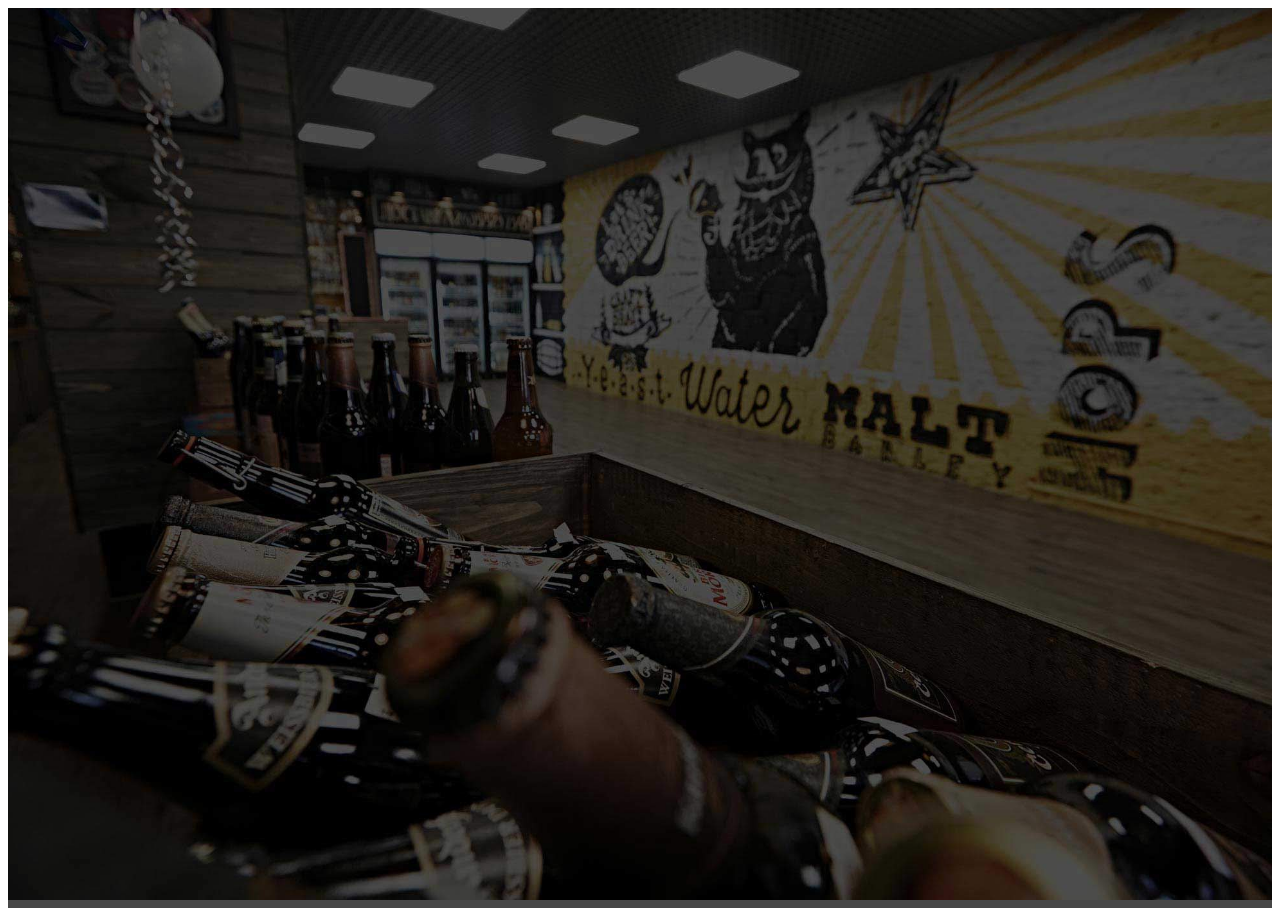
==== index.html @ 9a3210e7 "index.html" ====
<!-- Tutorial URL: http://sixrevisions.com/css/responsive-background-image/ -->

<!doctype html>
<html lang="en">
<head>
<meta charset="utf-8">
<title>Responsive Full Background Image</title>
  <meta name="viewport" content="width=device-width, initial-scale=1" />
  <meta name="author" content="Six Revisions">
  <meta name="description" content="How to use the CSS background-size property to make an image fully span the entire viewport.">
  <link rel="icon" href="http://sixrevisions.com/favicon.ico" type="image/x-icon" />
  <link href="http://fonts.googleapis.com/css?family=Kotta+One|Cantarell:400,700" rel="stylesheet" type="text/css">
  <!--[if lt IE 9]>
  <script src="http://html5shiv.googlecode.com/svn/trunk/html5.js"></script>
  <![endif]-->

  <!-- Not required: presentational-only.css only contains CSS for prettifying the demo -->
  <link rel="stylesheet" href="presentational-only/presentational-only.css">

  <!-- responsive-full-background-image.css stylesheet contains the code you want -->
  <link rel="stylesheet" href="responsive-full-background-image.css">
  
  <!-- Not required: jquery.min.js and presentational-only.js is only used to demonstrate scrolling behavior of the viewport  -->
  <script src="//ajax.googleapis.com/ajax/libs/jquery/1.11.1/jquery.min.js"></script>
  <script src="presentational-only/presentational-only.js"></script>
</head>
<body>
  <div class="bg">

  </div>
</body>
</html>
---- responsive-full-background-image.css ----
/* Responsive Full Background Image Using CSS
 * Tutorial URL: http://sixrevisions.com/css/responsive-background-image/
*/
.bg {
  /* Location of the image */
  height: 100vh;
  background-image: url(images/bg1.jpg);
  
  /* Image is centered vertically and horizontally at all times */
  background-position: center center;
  
  /* Image doesn't repeat */
  background-repeat: no-repeat;
  
  /* Makes the image fixed in the viewport so that it doesn't move when 
     the content height is greater than the image height */
  background-attachment: fixed;
  
  /* This is what makes the background image rescale based on its container's size */
  background-size: cover;
  
  /* Pick a solid background color that will be displayed while the background image is loading */
  background-color:#464646;
  
  /* SHORTHAND CSS NOTATION
   * background: url(background-photo.jpg) center center cover no-repeat fixed;
   */
}

/* For mobile devices */
@media only screen and (max-width: 767px) {
  .bg {
    /* The file size of this background image is 93% smaller
     * to improve page load speed on mobile internet connections */
    background-image: url(images/bg1.jpg);
  }
	}
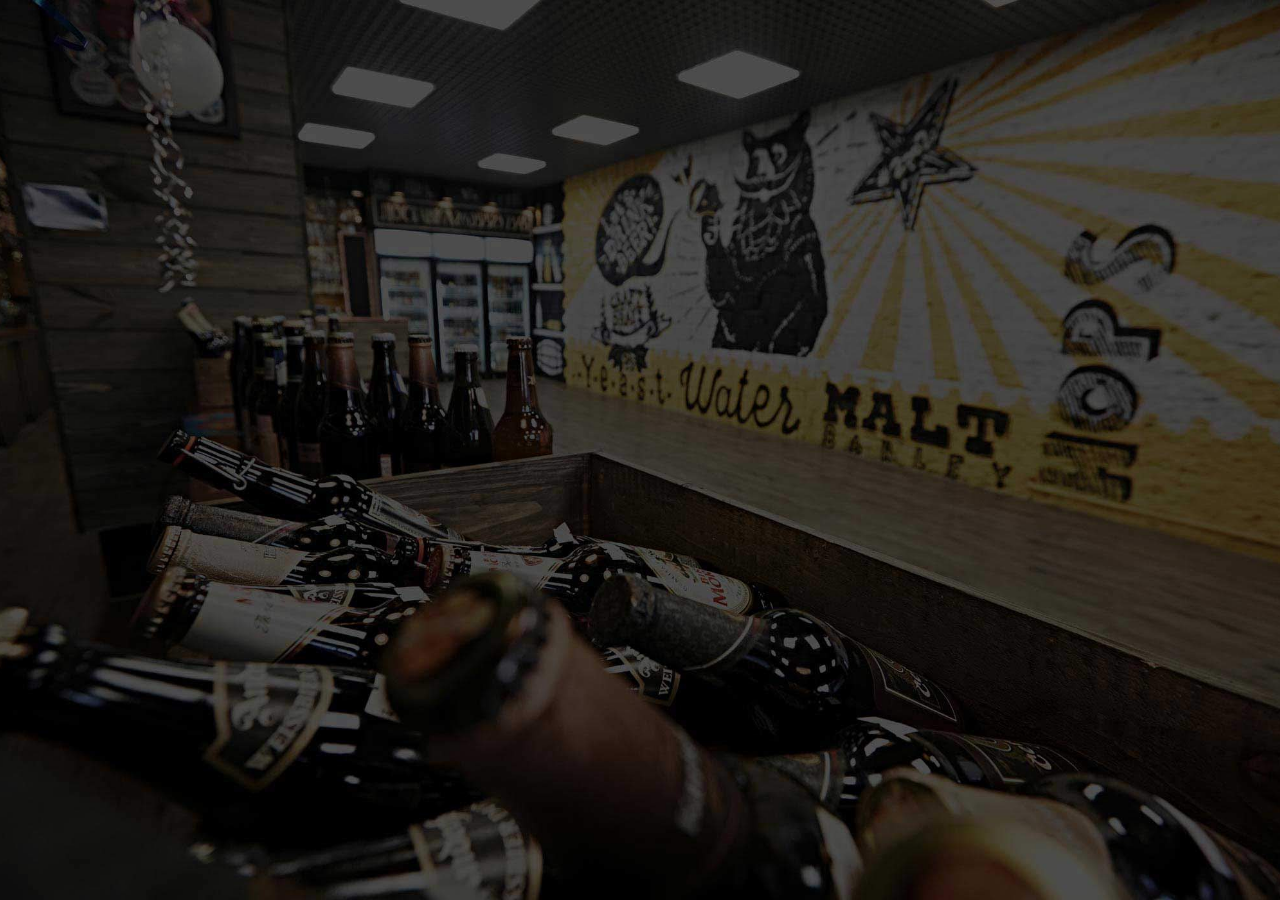
==== commit 6a334059: "Update index.html" ====
--- a/index.html
+++ b/index.html
@@ -19,7 +19,7 @@
   <link rel="stylesheet" href="presentational-only/presentational-only.css">
 
   <!-- responsive-full-background-image.css stylesheet contains the code you want -->
-  <link rel="stylesheet" href="responsive-full-background-image.css">
+  <link rel="stylesheet" href="style.css">
   
   <!-- Not required: jquery.min.js and presentational-only.js is only used to demonstrate scrolling behavior of the viewport  -->
   <script src="//ajax.googleapis.com/ajax/libs/jquery/1.11.1/jquery.min.js"></script>
--- a/style.css
+++ b/style.css
@@ -0,0 +1,40 @@
+/* Responsive Full Background Image Using CSS
+ * Tutorial URL: http://sixrevisions.com/css/responsive-background-image/
+*/
+body {
+	margin:0;
+}
+.bg {
+  /* Location of the image */
+  height: 100vh;
+  background-image: url(images/bg1.jpg);
+  
+  /* Image is centered vertically and horizontally at all times */
+  background-position: center center;
+  
+  /* Image doesn't repeat */
+  background-repeat: no-repeat;
+  
+  /* Makes the image fixed in the viewport so that it doesn't move when 
+     the content height is greater than the image height */
+  background-attachment: fixed;
+  
+  /* This is what makes the background image rescale based on its container's size */
+  background-size: cover;
+  
+  /* Pick a solid background color that will be displayed while the background image is loading */
+  background-color:#464646;
+  
+  /* SHORTHAND CSS NOTATION
+   * background: url(background-photo.jpg) center center cover no-repeat fixed;
+   */
+}
+
+/* For mobile devices */
+@media only screen and (max-width: 767px) {
+  .bg {
+    /* The file size of this background image is 93% smaller
+     * to improve page load speed on mobile internet connections */
+    background-image: url(images/bg1.jpg);
+  }
+	}
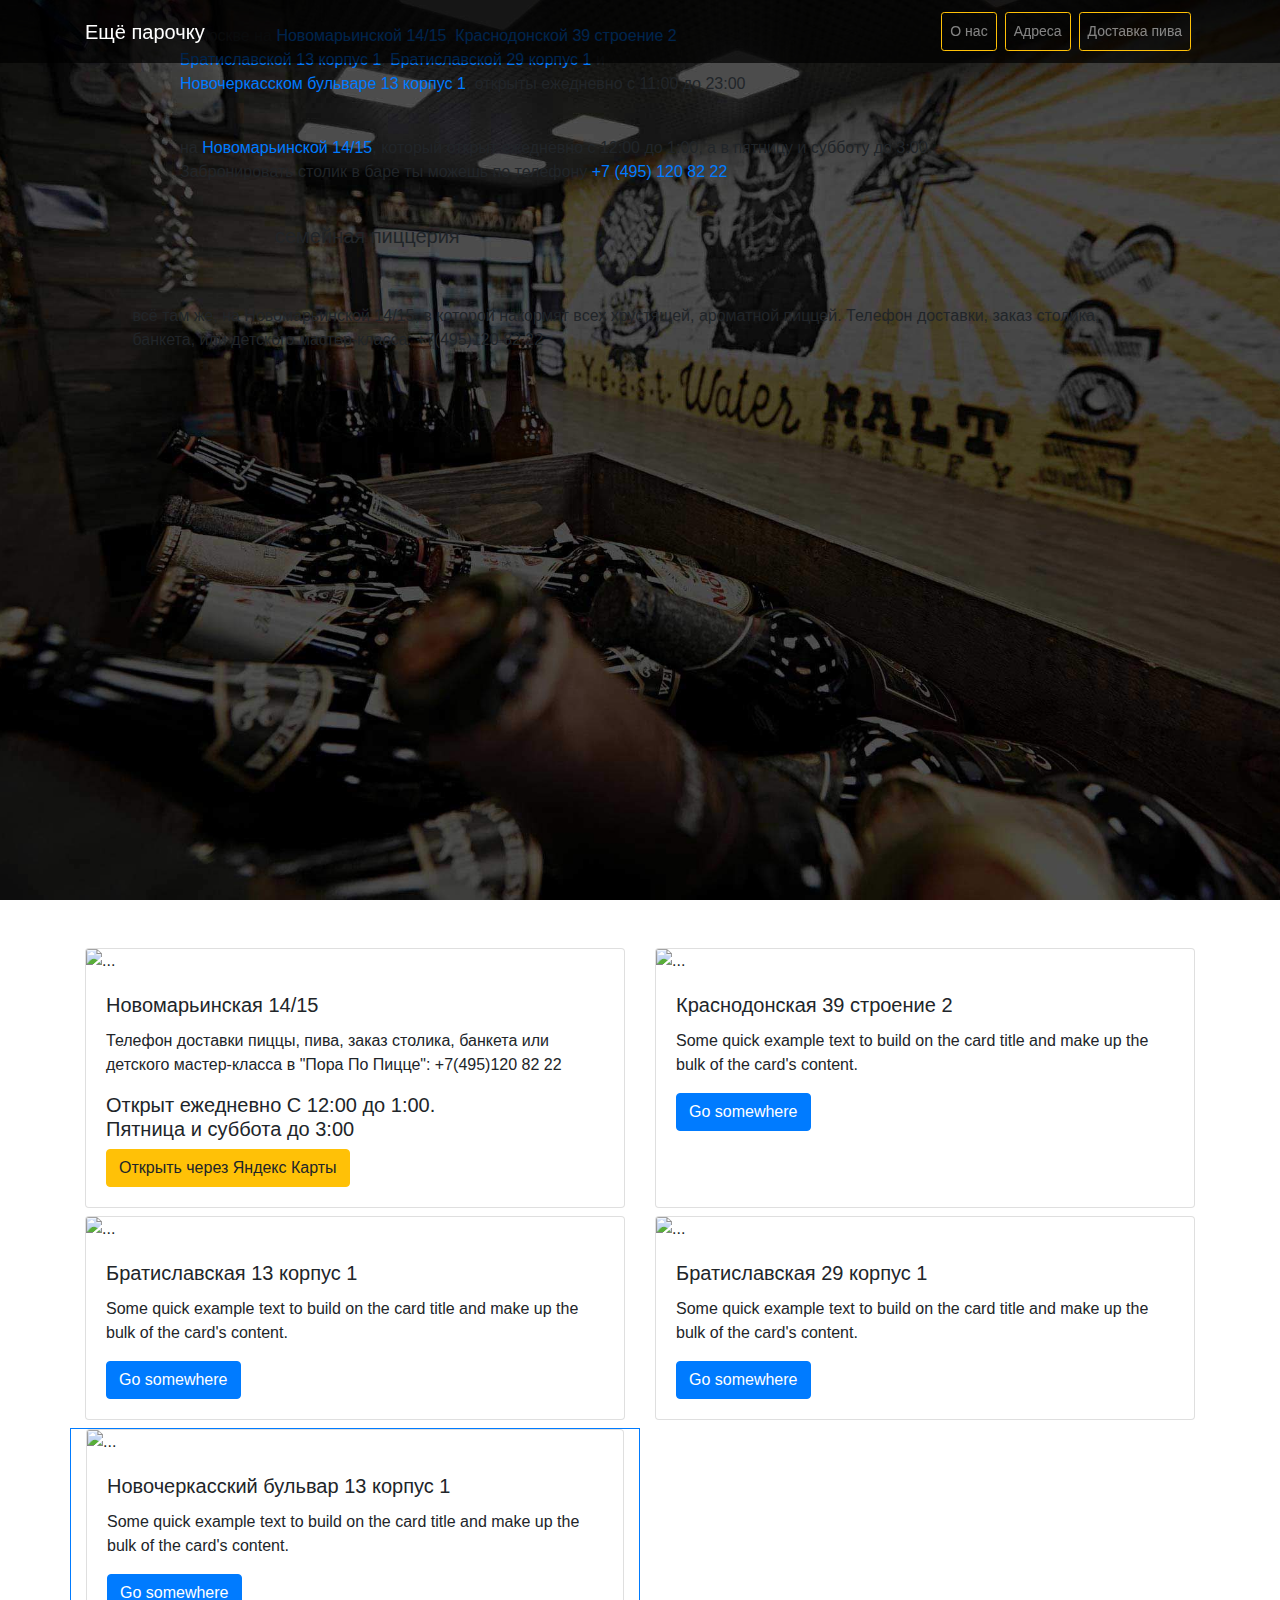
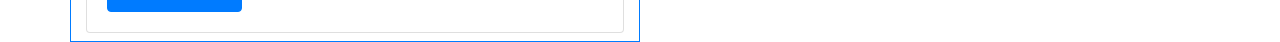
==== commit 3553d466: "Update index.html" ====
--- a/index.html
+++ b/index.html
@@ -19,6 +19,7 @@
   <link rel="stylesheet" href="presentational-only/presentational-only.css">
 
   <!-- responsive-full-background-image.css stylesheet contains the code you want -->
+  <link rel="stylesheet" href="https://stackpath.bootstrapcdn.com/bootstrap/4.3.1/css/bootstrap.min.css" integrity="sha384-ggOyR0iXCbMQv3Xipma34MD+dH/1fQ784/j6cY/iJTQUOhcWr7x9JvoRxT2MZw1T" crossorigin="anonymous">
   <link rel="stylesheet" href="style.css">
   
   <!-- Not required: jquery.min.js and presentational-only.js is only used to demonstrate scrolling behavior of the viewport  -->
@@ -27,7 +28,250 @@
 </head>
 <body>
   <div class="bg">
-
+ <nav id="navbar" class="navbar navbar-expand-lg navbar-dark fixed-top" style="background-color: rgba(0,0,0,0.7)">
+      <div class="container">
+         <a class="navbar-brand" href="#">Ещё парочку</a>
+         <button class="navbar-toggler" type="button" data-toggle="collapse" data-target="#navbarNav"
+            aria-controls="navbarNav" aria-expanded="false" aria-label="Toggle navigation">
+            <span class="navbar-toggler-icon"></span>
+         </button>
+         <div class="collapse navbar-collapse" id="navbarNav">
+
+            <ul class="navbar-nav ml-auto">
+
+               <li class="nav-item">
+                  <a class="nav-link btn btn-outline-warning m-1 btn-sm" id="navbar" href="#">О нас</a>
+               </li>
+               <li class="nav-item">
+                  <a class="nav-link btn btn-outline-warning m-1 btn-sm" id="navbar" href="#cards">Адреса</a>
+               </li>
+               <li class="nav-item">
+                  <a class="nav-link btn btn-outline-warning m-1 btn-sm" id="navbar" href="#">Доставка пива</a>
+               </li>
+               <li class="nav-item">
+                  <!-- <a class="nav-link btn btn-outline-warning m-1 btn-sm" href="tel:+74951208222">БАР: +7 (495) 120 82 22</a> -->
+               </li>
+            </ul>
+         </div>
+      </div>
+   </nav>
+
+
+   <!-- <div class="maininfo">
+            <img class="image" src="img/zzz.png" alt="">
+          </div> -->
+   <div class="container">
+      <div class="row justify-content-center align-items-center">
+         <div class="col-10 col-md-8">
+            <img class="imgHead image" src="img/special beer shops.png" alt="">
+         </div>
+      </div>
+      <div class="row justify-content-center align-items-center d-md-none mt-3">
+         <a href="#cards" class="btnAdr btn btn-lg btn-outline-warning">Смотреть все адреса</a>
+      </div>
+      <div class="row justify-content-center align-items-center">
+         <div class="col-lg-10">
+            <!-- Адреса с яндекс метакми -->
+            <p class="shopInfo d-none d-md-block">В Москве на <i class="fas fa-map-marker-alt"></i><a
+                  href="https://yandex.ru/maps/?ll=37.757751,55.654158&z=17&text=Ещё%20парочку" target="_blank"
+                  class="adrLink">Новомарьинской 14/15</a>, <i class="fas fa-map-marker-alt"></i><a
+                  href="https://yandex.ru/maps/?ll=37.750105,55.675086&z=17&text=Ещё%20парочку" target="_blank"
+                  class="adrLink">Краснодонской 39 строение 2</a><br><i class="fas fa-map-marker-alt"></i><a
+                  href="https://yandex.ru/maps/?ll=37.760529,55.661942&z=17&text=Ещё%20парочку" target="_blank"
+                  class="adrLink">Братиславской 13 корпус 1</a>, <i class="fas fa-map-marker-alt"></i><a
+                  href="https://yandex.ru/maps/?ll=37.766537,55.653411&z=17&text=Ещё%20парочку" target="_blank"
+                  class="adrLink">Братиславской 29 корпус 1</a> и<br> <i class="fas fa-map-marker-alt"></i><a
+                  href="https://yandex.ru/maps/?ll=37.722865,55.647421&z=17&text=Ещё%20парочку" target="_blank"
+                  class="adrLink">Новочеркасском бульваре 13 корпус 1</a>,
+               открыты ежедневно с 11:00 до 23:00
+            </p>
+         </div>
+      </div>
+   </div>
+   <!-- <div class="container-fluid">
+         <div class="row">
+            <div class="col-lg-3 border border-primary">
+                  <img class="beerCup" src="img/beer cup.png" alt="">
+            </div>
+            <div class="col-lg-9 border border-primary">
+                  <img class=" " src="img/special beer shops.png" alt="">
+            </div>
+         </div>
+      </div> -->
+   <img class="beerCup" src="img/beer cup.png" alt="">
+
+   <div class="container">
+      <div class="row justify-content-center align-items-center">
+         <div class="col-10 col-md-8">
+            <img class="imgBar image d-none d-md-block " src="img/eshe i bar.png" alt="">
+         </div>
+      </div>
+      <div class="row justify-content-center align-items-center">
+         <div class="col-lg-10">
+            <p class="shopInfo barAdr d-none d-md-block">на <i class="fas fa-map-marker-alt"></i><a
+                  href="https://yandex.ru/maps/?ll=37.757751,55.654158&z=17&text=Ещё%20парочку" target="_blank"
+                  class="adrLink">Новомарьинской 14/15</a>, который открыт ежедневно с 12:00 до 1:00, а в пятницу и
+               субботу до 3:00.<br>
+               Забронировать столик в баре ты можешь по телефону <a class="adrLink" href="tel:+74951208222">+7 (495)
+                  120 82 22</a></p>
+         </div>
+      </div>
+      <div class="row justify-content-center align-items-center ">
+         <div class="col-10 col-md-8">
+            <img class="image imgDop" src="img/dop zavedenie.png" alt="">
+            <h5 class="shopInfo">cемейная пиццерия</h5>
+         </div>
+      </div>
+   </div>
+
+   <div class="container-fluid  p-0">
+      <div class="row d-flex align-items-center m-0 p-0 ">
+         <div class="col-12 col-lg-8 d-flex justify-content-center justify-content-lg-end">
+            <img class="mt-lg-5 pora" src="img/pora po pizze.png" alt="">
+         </div>
+         <div class="col-lg-4 d-flex justify-content-end p-0">
+            <img src="img/halfPizza1.png" class=" imgPizza " alt="">
+         </div>
+      </div>
+   </div>
+
+
+   <div class="container">
+      <div class="row justify-content-center">
+         <div class="col-11">
+            <p class="shopInfo mb-5">всё там же, на <i class="fas fa-map-marker-alt"></i>Новомарьинской 14/15, в которой
+               накормят всех хрустящей, ароматной пиццей.
+               Телефон доставки, заказ столика, банкета, или детского мастер-класса: +7(495)120 82 22
+            </p>
+         </div>
+      </div>
+   </div>
+
+
+
+   </div>
+   </div>
+
+   <!-- <div class="container-fluid  d-flex justify-content-end p-0">
+         <img src="img/halfPizza.png" class=" imgPizza" alt="">
+   </div> -->
+
+
+   <div class="container mt-5" id="cards">
+      <div class="row">
+         <div class="col-lg-6">
+            <div class="card mb-2" style="width: 100%;">
+               <!-- <div class="card-header">
+                        Featured
+                      </div> -->
+               <img src="img/original_535ff2ce40c08843498b45e5_5be9b1b3bff26.jpg" class="card-img-top" alt="...">
+               <div class="card-body">
+                  <h5 class="card-title">Новомарьинская 14/15</h5>
+                  <p class="card-text">Телефон доставки пиццы, пива, заказ столика, банкета или детского мастер-класса в
+                     "Пора По Пицце":
+                     +7(495)120 82 22
+                  </p>
+                  <h5 class="">Открыт ежедневно С 12:00 до 1:00. <br> Пятница и суббота до 3:00 </h5>
+
+                  <a href="https://yandex.ru/maps/?ll=37.757751,55.654158&z=17&text=Ещё%20парочку" target="_blank"
+                     class="btn btn-warning">Открыть через Яндекс Карты</a>
+               </div>
+            </div>
+         </div>
+         <div class="col-lg-6 d-flex">
+            <div class="card mb-2" style="width: 100%">
+               <!-- <div class="card-header">
+                           Featured
+                         </div> -->
+               <img src="img/original_535ff2ce40c08843498b45e5_5be9b1b3bff26.jpg" class="card-img-top" alt="...">
+               <div class="card-body">
+                  <h5 class="card-title">Краснодонская 39 строение 2</h5>
+                  <p class="card-text">Some quick example text to build on the card title and make up the bulk of the
+                     card's content.</p>
+                  <a href="#" class="btn btn-primary">Go somewhere</a>
+               </div>
+            </div>
+         </div>
+         <div class="col-lg-6 d-flex">
+            <div class="card mb-2" style="width: 100%">
+               <!-- <div class="card-header">
+                              Featured
+                            </div> -->
+               <img src="img/original_535ff2ce40c08843498b45e5_5be9b1b3bff26.jpg" class="card-img-top" alt="...">
+               <div class="card-body">
+                  <h5 class="card-title">Братиславская 13 корпус 1</h5>
+                  <p class="card-text">Some quick example text to build on the card title and make up the bulk of the
+                     card's content.</p>
+                  <a href="#" class="btn btn-primary">Go somewhere</a>
+               </div>
+            </div>
+         </div>
+         <div class="col-lg-6 d-flex">
+            <div class="card mb-2" style="width: 100%">
+               <!-- <div class="card-header">
+                                 Featured
+                               </div> -->
+               <img src="img/original_535ff2ce40c08843498b45e5_5be9b1b3bff26.jpg" class="card-img-top" alt="...">
+               <div class="card-body">
+                  <h5 class="card-title">Братиславская 29 корпус 1</h5>
+                  <p class="card-text">Some quick example text to build on the card title and make up the bulk of the
+                     card's content.</p>
+                  <a href="#" class="btn btn-primary">Go somewhere</a>
+               </div>
+            </div>
+         </div>
+         <div class="col-lg-6 d-flex border border-primary">
+            <div class="card mb-2" style="width: 100%" >
+               <!-- <div class="card-header">
+                                    Featured
+                                  </div> -->
+               <img src="img/original_535ff2ce40c08843498b45e5_5be9b1b3bff26.jpg" class="card-img-top" alt="...">
+               <div class="card-body">
+                  <h5 class="card-title">Новочеркасский бульвар 13 корпус 1</h5>
+                  <p class="card-text">Some quick example text to build on the card title and make up the bulk of the
+                     card's content.</p>
+                  <a href="#" class="btn btn-primary">Go somewhere</a>
+               </div>
+            </div>
+         </div>
+      </div>
+   </div>
+
+
+
+
+
+  
   </div>
+ <script src="https://code.jquery.com/jquery-3.3.1.slim.min.js"
+      integrity="sha384-q8i/X+965DzO0rT7abK41JStQIAqVgRVzpbzo5smXKp4YfRvH+8abtTE1Pi6jizo"
+      crossorigin="anonymous"></script>
+   <script src="https://cdnjs.cloudflare.com/ajax/libs/popper.js/1.14.7/umd/popper.min.js"
+      integrity="sha384-UO2eT0CpHqdSJQ6hJty5KVphtPhzWj9WO1clHTMGa3JDZwrnQq4sF86dIHNDz0W1"
+      crossorigin="anonymous"></script>
+   <script src="https://stackpath.bootstrapcdn.com/bootstrap/4.3.1/js/bootstrap.min.js"
+      integrity="sha384-JjSmVgyd0p3pXB1rRibZUAYoIIy6OrQ6VrjIEaFf/nJGzIxFDsf4x0xIM+B07jRM"
+      crossorigin="anonymous"></script>
+
+   <script src="https://kit.fontawesome.com/c29c85fe30.js"></script>
+
+   <script>
+         var prevScrollpos = window.pageYOffset;
+         window.onscroll = function() {
+         var currentScrollPos = window.pageYOffset;
+           if (prevScrollpos > currentScrollPos) {
+             document.getElementById("navbar").style.top = "0";
+           } else {
+             document.getElementById("navbar").style.top = "-65px";
+           }
+           prevScrollpos = currentScrollPos;
+         }
+         </script>
+         
+         <script>
+         $('.navbar-nav>li>a').on('click', function(){
+    $('.navbar-collapse').collapse('hide');
+});
+</script>
 </body>
 </html>
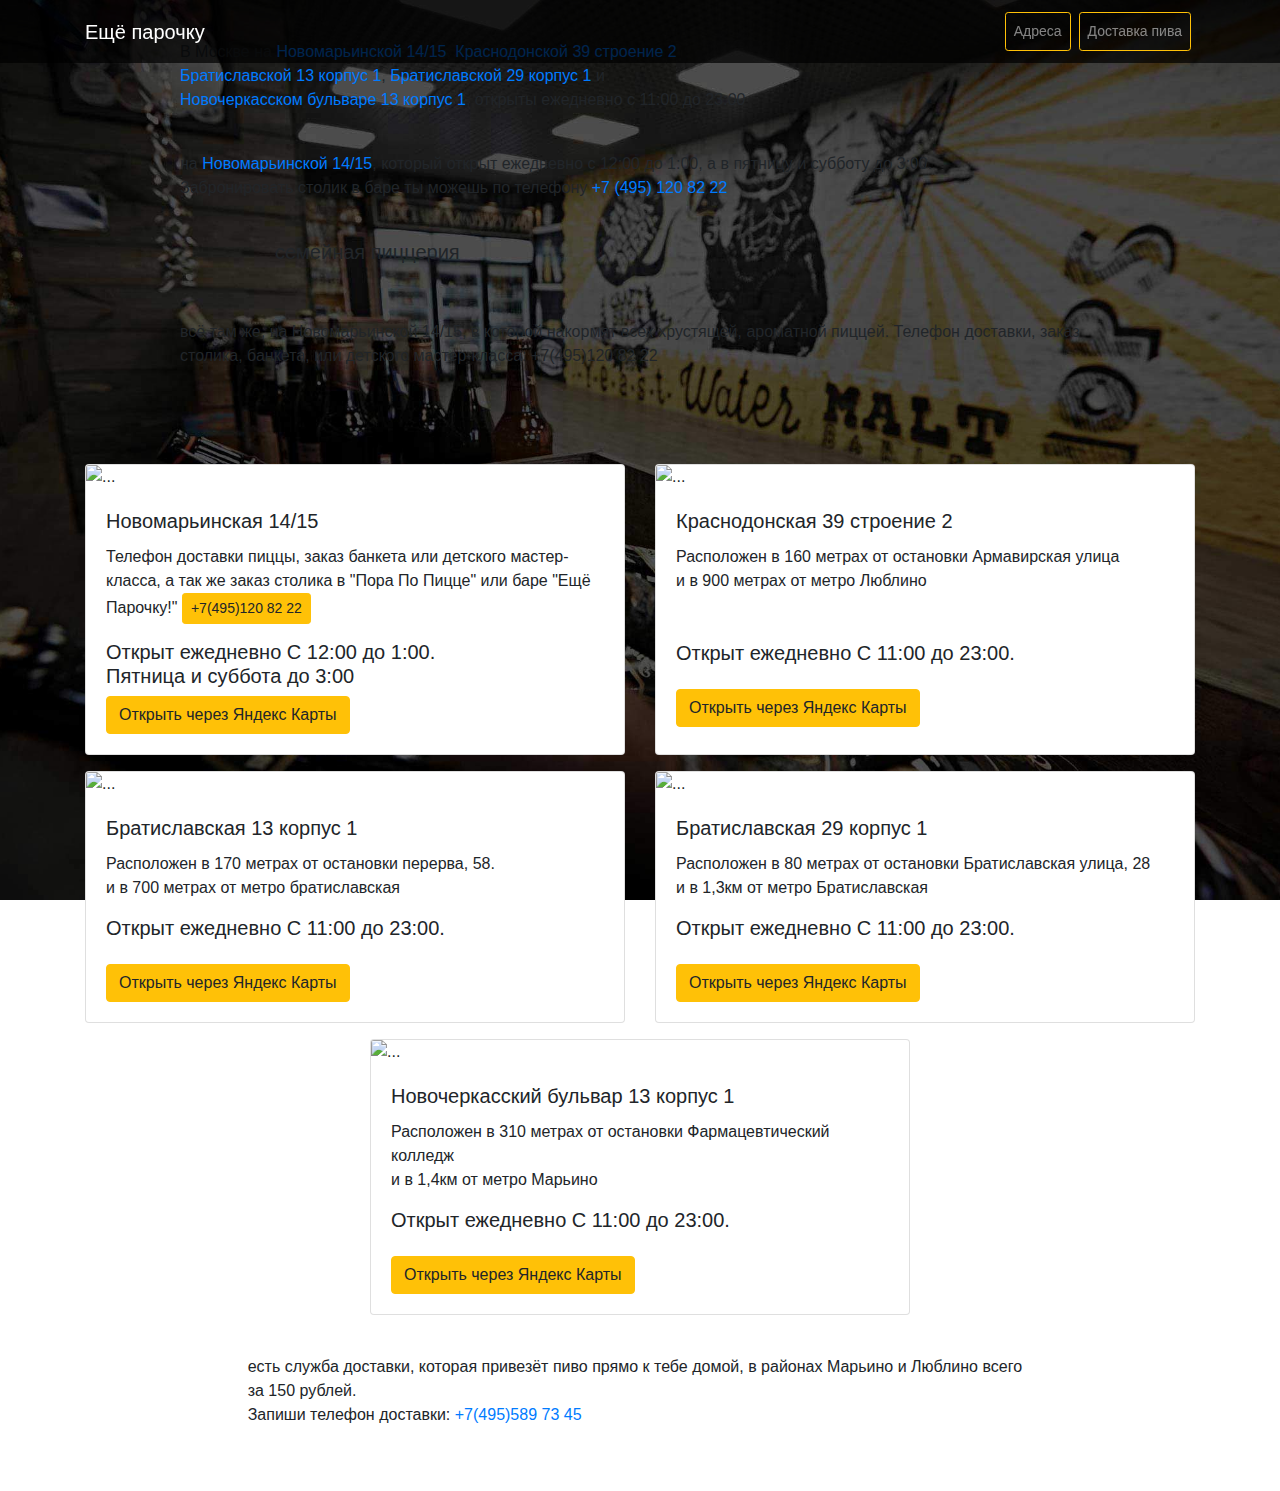
==== commit e4669641: "Update index.html" ====
--- a/index.html
+++ b/index.html
@@ -28,222 +28,255 @@
 </head>
 <body>
   <div class="bg">
- <nav id="navbar" class="navbar navbar-expand-lg navbar-dark fixed-top" style="background-color: rgba(0,0,0,0.7)">
-      <div class="container">
-         <a class="navbar-brand" href="#">Ещё парочку</a>
-         <button class="navbar-toggler" type="button" data-toggle="collapse" data-target="#navbarNav"
-            aria-controls="navbarNav" aria-expanded="false" aria-label="Toggle navigation">
-            <span class="navbar-toggler-icon"></span>
-         </button>
-         <div class="collapse navbar-collapse" id="navbarNav">
-
-            <ul class="navbar-nav ml-auto">
-
-               <li class="nav-item">
-                  <a class="nav-link btn btn-outline-warning m-1 btn-sm" id="navbar" href="#">О нас</a>
-               </li>
-               <li class="nav-item">
-                  <a class="nav-link btn btn-outline-warning m-1 btn-sm" id="navbar" href="#cards">Адреса</a>
-               </li>
-               <li class="nav-item">
-                  <a class="nav-link btn btn-outline-warning m-1 btn-sm" id="navbar" href="#">Доставка пива</a>
-               </li>
-               <li class="nav-item">
-                  <!-- <a class="nav-link btn btn-outline-warning m-1 btn-sm" href="tel:+74951208222">БАР: +7 (495) 120 82 22</a> -->
-               </li>
-            </ul>
-         </div>
-      </div>
-   </nav>
-
-
-   <!-- <div class="maininfo">
-            <img class="image" src="img/zzz.png" alt="">
-          </div> -->
-   <div class="container">
-      <div class="row justify-content-center align-items-center">
-         <div class="col-10 col-md-8">
-            <img class="imgHead image" src="img/special beer shops.png" alt="">
-         </div>
-      </div>
-      <div class="row justify-content-center align-items-center d-md-none mt-3">
-         <a href="#cards" class="btnAdr btn btn-lg btn-outline-warning">Смотреть все адреса</a>
-      </div>
-      <div class="row justify-content-center align-items-center">
-         <div class="col-lg-10">
-            <!-- Адреса с яндекс метакми -->
-            <p class="shopInfo d-none d-md-block">В Москве на <i class="fas fa-map-marker-alt"></i><a
-                  href="https://yandex.ru/maps/?ll=37.757751,55.654158&z=17&text=Ещё%20парочку" target="_blank"
-                  class="adrLink">Новомарьинской 14/15</a>, <i class="fas fa-map-marker-alt"></i><a
-                  href="https://yandex.ru/maps/?ll=37.750105,55.675086&z=17&text=Ещё%20парочку" target="_blank"
-                  class="adrLink">Краснодонской 39 строение 2</a><br><i class="fas fa-map-marker-alt"></i><a
-                  href="https://yandex.ru/maps/?ll=37.760529,55.661942&z=17&text=Ещё%20парочку" target="_blank"
-                  class="adrLink">Братиславской 13 корпус 1</a>, <i class="fas fa-map-marker-alt"></i><a
-                  href="https://yandex.ru/maps/?ll=37.766537,55.653411&z=17&text=Ещё%20парочку" target="_blank"
-                  class="adrLink">Братиславской 29 корпус 1</a> и<br> <i class="fas fa-map-marker-alt"></i><a
-                  href="https://yandex.ru/maps/?ll=37.722865,55.647421&z=17&text=Ещё%20парочку" target="_blank"
-                  class="adrLink">Новочеркасском бульваре 13 корпус 1</a>,
-               открыты ежедневно с 11:00 до 23:00
-            </p>
-         </div>
-      </div>
-   </div>
-   <!-- <div class="container-fluid">
-         <div class="row">
-            <div class="col-lg-3 border border-primary">
-                  <img class="beerCup" src="img/beer cup.png" alt="">
-            </div>
-            <div class="col-lg-9 border border-primary">
-                  <img class=" " src="img/special beer shops.png" alt="">
-            </div>
-         </div>
-      </div> -->
-   <img class="beerCup" src="img/beer cup.png" alt="">
-
-   <div class="container">
-      <div class="row justify-content-center align-items-center">
-         <div class="col-10 col-md-8">
-            <img class="imgBar image d-none d-md-block " src="img/eshe i bar.png" alt="">
-         </div>
-      </div>
-      <div class="row justify-content-center align-items-center">
-         <div class="col-lg-10">
-            <p class="shopInfo barAdr d-none d-md-block">на <i class="fas fa-map-marker-alt"></i><a
-                  href="https://yandex.ru/maps/?ll=37.757751,55.654158&z=17&text=Ещё%20парочку" target="_blank"
-                  class="adrLink">Новомарьинской 14/15</a>, который открыт ежедневно с 12:00 до 1:00, а в пятницу и
-               субботу до 3:00.<br>
-               Забронировать столик в баре ты можешь по телефону <a class="adrLink" href="tel:+74951208222">+7 (495)
-                  120 82 22</a></p>
-         </div>
-      </div>
-      <div class="row justify-content-center align-items-center ">
-         <div class="col-10 col-md-8">
-            <img class="image imgDop" src="img/dop zavedenie.png" alt="">
-            <h5 class="shopInfo">cемейная пиццерия</h5>
-         </div>
-      </div>
-   </div>
-
-   <div class="container-fluid  p-0">
-      <div class="row d-flex align-items-center m-0 p-0 ">
-         <div class="col-12 col-lg-8 d-flex justify-content-center justify-content-lg-end">
-            <img class="mt-lg-5 pora" src="img/pora po pizze.png" alt="">
-         </div>
-         <div class="col-lg-4 d-flex justify-content-end p-0">
-            <img src="img/halfPizza1.png" class=" imgPizza " alt="">
-         </div>
-      </div>
-   </div>
-
-
-   <div class="container">
-      <div class="row justify-content-center">
-         <div class="col-11">
-            <p class="shopInfo mb-5">всё там же, на <i class="fas fa-map-marker-alt"></i>Новомарьинской 14/15, в которой
-               накормят всех хрустящей, ароматной пиццей.
-               Телефон доставки, заказ столика, банкета, или детского мастер-класса: +7(495)120 82 22
-            </p>
-         </div>
-      </div>
-   </div>
-
-
-
-   </div>
-   </div>
-
-   <!-- <div class="container-fluid  d-flex justify-content-end p-0">
-         <img src="img/halfPizza.png" class=" imgPizza" alt="">
-   </div> -->
-
-
-   <div class="container mt-5" id="cards">
-      <div class="row">
-         <div class="col-lg-6">
-            <div class="card mb-2" style="width: 100%;">
-               <!-- <div class="card-header">
-                        Featured
-                      </div> -->
-               <img src="img/original_535ff2ce40c08843498b45e5_5be9b1b3bff26.jpg" class="card-img-top" alt="...">
-               <div class="card-body">
-                  <h5 class="card-title">Новомарьинская 14/15</h5>
-                  <p class="card-text">Телефон доставки пиццы, пива, заказ столика, банкета или детского мастер-класса в
-                     "Пора По Пицце":
-                     +7(495)120 82 22
-                  </p>
-                  <h5 class="">Открыт ежедневно С 12:00 до 1:00. <br> Пятница и суббота до 3:00 </h5>
-
-                  <a href="https://yandex.ru/maps/?ll=37.757751,55.654158&z=17&text=Ещё%20парочку" target="_blank"
-                     class="btn btn-warning">Открыть через Яндекс Карты</a>
-               </div>
-            </div>
-         </div>
-         <div class="col-lg-6 d-flex">
-            <div class="card mb-2" style="width: 100%">
-               <!-- <div class="card-header">
-                           Featured
-                         </div> -->
-               <img src="img/original_535ff2ce40c08843498b45e5_5be9b1b3bff26.jpg" class="card-img-top" alt="...">
-               <div class="card-body">
-                  <h5 class="card-title">Краснодонская 39 строение 2</h5>
-                  <p class="card-text">Some quick example text to build on the card title and make up the bulk of the
-                     card's content.</p>
-                  <a href="#" class="btn btn-primary">Go somewhere</a>
-               </div>
-            </div>
-         </div>
-         <div class="col-lg-6 d-flex">
-            <div class="card mb-2" style="width: 100%">
-               <!-- <div class="card-header">
-                              Featured
-                            </div> -->
-               <img src="img/original_535ff2ce40c08843498b45e5_5be9b1b3bff26.jpg" class="card-img-top" alt="...">
-               <div class="card-body">
-                  <h5 class="card-title">Братиславская 13 корпус 1</h5>
-                  <p class="card-text">Some quick example text to build on the card title and make up the bulk of the
-                     card's content.</p>
-                  <a href="#" class="btn btn-primary">Go somewhere</a>
-               </div>
-            </div>
-         </div>
-         <div class="col-lg-6 d-flex">
-            <div class="card mb-2" style="width: 100%">
-               <!-- <div class="card-header">
+   <nav id="navbar" class="navbar navbar-expand-lg navbar-dark fixed-top" style="background-color: rgba(0,0,0,0.7)">
+               <div class="container">
+                  <a class=" navbar-brand d-flex align-items-start" href="#"><span class="d-none d-md-block">Ещё парочку</span>
+                     <img src="img/apple-touch-icon.png" class="ml-1 navbarImg" alt=""></a>
+                  <button class="navbar-toggler" type="button" data-toggle="collapse" data-target="#navbarNav"
+                     aria-controls="navbarNav" aria-expanded="false" aria-label="Toggle navigation">
+                     <span class="navbar-toggler-icon"></span>
+                  </button>
+                  <div class="collapse navbar-collapse" id="navbarNav">
+                     <ul class="navbar-nav ml-auto">
+                        <!-- <li class="nav-item">
+                           <a class="nav-link btn btn-outline-warning m-1 btn-sm" id="navbar" href="#">О нас</a>
+                        </li> -->
+                        <li class="nav-item">
+                           <a class="nav-link btn btn-outline-warning m-1 btn-sm" id="navbar" href="#cards">Адреса</a>
+                        </li>
+                        <li class="nav-item">
+                           <a class="nav-link btn btn-outline-warning m-1 btn-sm" id="navbar" href="#delivery">Доставка пива</a>
+                        </li>
+                     </ul>
+                  </div>
+               </div>
+            </nav>
+         
+         
+            <!-- <div class="maininfo">
+                     <img class="image" src="img/zzz.png" alt="">
+                   </div> -->
+            <div class="container main d-flex align-items-center justify-content-center">
+               <div class="row justify-content-center align-items-center">
+                  <div class="col-12 col-md-8 ">
+                     <img class=" image" src="img/special beer shops.png" alt="">
+                  </div>
+                  <div class="col-12 d-flex align-items-center justify-content-center mt-3">
+                     <a href="#cards" class="btnAdr d-md-none btn btn-lg btn-outline-warning animated fadeIn delay-1s">
+                        Смотреть все адреса
+                     </a>
+                  </div>
+               </div>
+               <!-- <div class="row d-flex align-items-center justify-content-center d-md-none mt-3">
+                  <div class="col-12"> -->
+               <!-- <a href="#cards" class="btnAdr btn btn-lg btn-outline-warning animated fadeIn delay-1s">Смотреть все
+                        адреса</a> -->
+            </div>
+         
+            <div class="container">
+               <div class="row justify-content-center align-items-center">
+                  <div class="col-lg-10">
+                     <!-- Адреса с яндекс метакми -->
+                     <p class="shopInfo d-none d-md-block">В Москве на <i class="fas fa-map-marker-alt"></i><a
+                           href="https://yandex.ru/maps/?ll=37.757751,55.654158&z=17&text=Ещё%20парочку" target="_blank"
+                           class="adrLink">Новомарьинской 14/15</a>, <i class="fas fa-map-marker-alt"></i><a
+                           href="https://yandex.ru/maps/?ll=37.750105,55.675086&z=17&text=Ещё%20парочку" target="_blank"
+                           class="adrLink">Краснодонской 39 строение 2</a><br><i class="fas fa-map-marker-alt"></i><a
+                           href="https://yandex.ru/maps/?ll=37.760529,55.661942&z=17&text=Ещё%20парочку" target="_blank"
+                           class="adrLink">Братиславской 13 корпус 1</a>, <i class="fas fa-map-marker-alt"></i><a
+                           href="https://yandex.ru/maps/?ll=37.766537,55.653411&z=17&text=Ещё%20парочку" target="_blank"
+                           class="adrLink">Братиславской 29 корпус 1</a> и<br> <i class="fas fa-map-marker-alt"></i><a
+                           href="https://yandex.ru/maps/?ll=37.722865,55.647421&z=17&text=Ещё%20парочку" target="_blank"
+                           class="adrLink">Новочеркасском бульваре 13 корпус 1</a>,
+                        открыты ежедневно с 11:00 до 23:00
+                     </p>
+                  </div>
+               </div>
+            </div>
+         
+         
+            <!-- <div class="container-fluid">
+                  <div class="row">
+                     <div class="col-lg-3 border border-primary">
+                           <img class="beerCup" src="img/beer cup.png" alt="">
+                     </div>
+                     <div class="col-lg-9 border border-primary">
+                           <img class=" " src="img/special beer shops.png" alt="">
+                     </div>
+                  </div>
+               </div> -->
+            <img class="beerCup" src="img/beer cup.png" alt="">
+            <div class="container">
+               <div class="row justify-content-center align-items-center">
+                  <div class="col-10 col-md-8">
+                     <img class="imgBar image d-none d-md-block " src="img/eshe i bar.png" alt="">
+                  </div>
+               </div>
+               <div class="row justify-content-center align-items-center">
+                  <div class="col-lg-10">
+                     <p class="shopInfo barAdr d-none d-md-block">на <i class="fas fa-map-marker-alt"></i><a
+                           href="https://yandex.ru/maps/?ll=37.757751,55.654158&z=17&text=Ещё%20парочку" target="_blank"
+                           class="adrLink">Новомарьинской 14/15</a>, который открыт ежедневно с 12:00 до 1:00, а в пятницу и
+                        субботу до 3:00.<br>
+                        Забронировать столик в баре ты можешь по телефону <a class="adrLink" href="tel:+74951208222">+7 (495)
+                           120 82 22</a></p>
+                  </div>
+               </div>
+               <div class="row justify-content-center align-items-center ">
+                  <div class="col-10 col-md-8">
+                     <img class="image imgDop" src="img/dop zavedenie.png" alt="">
+                     <h5 class="shopInfo">cемейная пиццерия</h5>
+                  </div>
+               </div>
+            </div>
+         
+            <div class="container-fluid  p-0">
+               <div class="row d-flex align-items-center m-0 p-0 ">
+                  <div class="col-12 col-lg-8 d-flex justify-content-center justify-content-lg-end ">
+                     <img class=" mt-lg-5 pora" src="img/pora po pizze.png" alt="">
+                  </div>
+                  <div class="col-lg-4 d-flex justify-content-end p-0">
+                     <img src="img/halfPizza1.png" class=" imgPizza " alt="">
+                  </div>
+               </div>
+            </div>
+         
+         
+            <div class="container">
+               <div class="row justify-content-center">
+                  <div class="col-12 col-md-10">
+                     <p class="shopInfo mb-5">всё там же, на <i class="fas fa-map-marker-alt"></i>Новомарьинской 14/15, в которой
+                        накормят всех хрустящей, ароматной пиццей.
+                        Телефон доставки, заказ столика, банкета, или детского мастер-класса: +7(495)120 82 22
+                     </p>
+                  </div>
+               </div>
+            </div>
+            <!-- <div class="container-fluid  d-flex justify-content-end p-0">
+                  <img src="img/halfPizza.png" class=" imgPizza" alt="">
+            </div> -->
+            <div class="container mt-5" id="cards">
+               <div class="row d-flex justify-content-center">
+                  <div class="col-lg-6">
+                     <div class="card mb-3" style="width: 100%;">
+                        <!-- <div class="card-header">
                                  Featured
                                </div> -->
-               <img src="img/original_535ff2ce40c08843498b45e5_5be9b1b3bff26.jpg" class="card-img-top" alt="...">
-               <div class="card-body">
-                  <h5 class="card-title">Братиславская 29 корпус 1</h5>
-                  <p class="card-text">Some quick example text to build on the card title and make up the bulk of the
-                     card's content.</p>
-                  <a href="#" class="btn btn-primary">Go somewhere</a>
-               </div>
-            </div>
-         </div>
-         <div class="col-lg-6 d-flex border border-primary">
-            <div class="card mb-2" style="width: 100%" >
-               <!-- <div class="card-header">
+                        <img src="img/original_535ff2ce40c08843498b45e5_5be9b1b3bff26.jpg" class="card-img-top" alt="...">
+                        <div class="card-body">
+                           <h5 class="card-title">Новомарьинская 14/15</h5>
+                           <p class="card-text">Телефон доставки пиццы, заказ банкета или детского мастер-класса, а так же заказ
+                              столика в
+                              "Пора По Пицце" или баре "Ещё Парочку!"
+                              <a href="tel:+7(495)120 82 22" class="btn btn-sm btn-warning">+7(495)120 82 22</a>
+                              <!-- +7(495)120 82 22 -->
+                           </p>
+                           <h5 class="">Открыт ежедневно С 12:00 до 1:00. <br> Пятница и суббота до 3:00 </h5>
+                           <a href="https://yandex.ru/maps/?ll=37.757751,55.654158&z=17&text=Ещё%20парочку" target="_blank"
+                              class="btn btn-warning">Открыть через Яндекс Карты</a>
+                        </div>
+                     </div>
+                  </div>
+                  <div class="col-lg-6 d-flex">
+                     <div class="card mb-3" style="width: 100%">
+                        <!-- <div class="card-header">
                                     Featured
                                   </div> -->
-               <img src="img/original_535ff2ce40c08843498b45e5_5be9b1b3bff26.jpg" class="card-img-top" alt="...">
-               <div class="card-body">
-                  <h5 class="card-title">Новочеркасский бульвар 13 корпус 1</h5>
-                  <p class="card-text">Some quick example text to build on the card title and make up the bulk of the
-                     card's content.</p>
-                  <a href="#" class="btn btn-primary">Go somewhere</a>
-               </div>
-            </div>
-         </div>
-      </div>
+                        <img src="img/2019-07-19_05-27-38.png" class="card-img-top" alt="...">
+                        <div class="card-body">
+                           <h5 class="card-title">Краснодонская 39 строение 2</h5>
+                           <p class="card-text mb-5">Расположен в 160 метрах от остановки Армавирская улица <br>
+                              и в 900 метрах от метро Люблино</p>
+                           <h5 class="mb-4">Открыт ежедневно С 11:00 до 23:00. </h5>
+                           <a href="https://yandex.ru/maps/?ll=37.750105,55.675086&z=17&text=Ещё%20парочку" target="_blank"
+                              class="btn btn-warning">Открыть через Яндекс Карты</a>
+                        </div>
+                     </div>
+                  </div>
+                  <div class="col-lg-6 d-flex">
+                     <div class="card mb-3" style="width: 100%">
+                        <!-- <div class="card-header">
+                                       Featured
+                                     </div> -->
+                        <img src="img/13k1.jpg" class="card-img-top" alt="...">
+                        <div class="card-body">
+                           <h5 class="card-title">Братиславская 13 корпус 1</h5>
+                           <p class="card-text">Расположен в 170 метрах от остановки перерва, 58. <br>
+                              и в 700 метрах от метро братиславская</p>
+                           <h5 class="mb-4">Открыт ежедневно С 11:00 до 23:00. </h5>
+                           <a href="https://yandex.ru/maps/?ll=37.760529,55.661942&z=17&text=Ещё%20парочку" target="_blank"
+                              class="btn btn-warning">Открыть через Яндекс Карты</a>
+                        </div>
+                     </div>
+                  </div>
+                  <div class="col-lg-6 d-flex">
+                     <div class="card mb-3" style="width: 100%">
+                        <!-- <div class="card-header">
+                                          Featured
+                                        </div> -->
+                        <img src="img/2019-07-19_05-35-03.png" target="_blank" class="card-img-top" alt="...">
+                        <div class="card-body">
+                           <h5 class="card-title">Братиславская 29 корпус 1</h5>
+                           <p class="card-text">Расположен в 80 метрах от остановки Братиславская улица, 28 <br>
+                              и в 1,3км от метро Братиславская</p>
+                           <h5 class="mb-4">Открыт ежедневно С 11:00 до 23:00. </h5>
+                           <a href="https://yandex.ru/maps/?ll=37.766537,55.653411&z=17&text=Ещё%20парочку" target="_blank"
+                              class="btn btn-warning">Открыть через Яндекс Карты</a>
+                        </div>
+                     </div>
+                  </div>
+                  <div class="col-lg-6 d-flex">
+                     <div class="card mb-3" style="width: 100%">
+                        <!-- <div class="card-header">
+                                             Featured
+                                           </div> -->
+                        <img src="img/2019-07-19_05-46-57.png" target="_blank" class="card-img-top" alt="...">
+                        <div class="card-body">
+                           <h5 class="card-title">Новочеркасский бульвар 13 корпус 1</h5>
+                           <p class="card-text">Расположен в 310 метрах от остановки Фармацевтический колледж <br>
+                              и в 1,4км от метро Марьино</p>
+                           <h5 class="mb-4">Открыт ежедневно С 11:00 до 23:00. </h5>
+         
+                           <a href="https://yandex.ru/maps/?ll=37.722865,55.647421&z=17&text=Ещё%20парочку" target="_blank"
+                              class="btn btn-warning">Открыть через Яндекс Карты</a>
+                        </div>
+                     </div>
+                  </div>
+               </div>
+            </div>
+         
+            <!-- <div class="row justify-content-center align-items-center ">
+                  <div class="col-10 col-md-8">
+                     <img class="image imgDop" src="img/dop zavedenie.png" alt="">
+                     <h5 class="shopInfo">cемейная пиццерия</h5>
+                  </div>
+               </div> -->
+         
+            <div class="container  d-flex align-items-center justify-content-center" id="delivery">
+               <div class="row justify-content-center align-items-center">
+                  <div class="col-12 col-md-8 ">
+                     <img class="imgHead image" src="img/delivery.png" alt="">
+                  </div>
+                  <div class="col-12 col-md-10">
+                     <p class="shopInfo">есть служба доставки, которая привезёт пиво прямо к тебе домой,
+                        в районах Марьино и Люблино всего за 150 рублей. <br> Запиши телефон доставки: <a class="adrLink"
+                           href="tel:+7(495)589 73 45">+7(495)589 73 45</a>
+                     </p>
+                  </div>
+                  <div class="col-12 col-md-8 d-flex align-items-center justify-content-center">
+                     <img src="img/cya.png" alt="" class="mb-5 image">
+                  </div>
+               </div>
+            </div>
+         
    </div>
-
-
-
-
-
-  
-  </div>
- <script src="https://code.jquery.com/jquery-3.3.1.slim.min.js"
+   
+
+
+
+
+
+   <script src="https://code.jquery.com/jquery-3.3.1.slim.min.js"
       integrity="sha384-q8i/X+965DzO0rT7abK41JStQIAqVgRVzpbzo5smXKp4YfRvH+8abtTE1Pi6jizo"
       crossorigin="anonymous"></script>
    <script src="https://cdnjs.cloudflare.com/ajax/libs/popper.js/1.14.7/umd/popper.min.js"
@@ -256,22 +289,23 @@
    <script src="https://kit.fontawesome.com/c29c85fe30.js"></script>
 
    <script>
-         var prevScrollpos = window.pageYOffset;
-         window.onscroll = function() {
+      var prevScrollpos = window.pageYOffset;
+      window.onscroll = function () {
          var currentScrollPos = window.pageYOffset;
-           if (prevScrollpos > currentScrollPos) {
-             document.getElementById("navbar").style.top = "0";
-           } else {
-             document.getElementById("navbar").style.top = "-65px";
-           }
-           prevScrollpos = currentScrollPos;
+         if (prevScrollpos > currentScrollPos) {
+            document.getElementById("navbar").style.top = "0";
+         } else {
+            document.getElementById("navbar").style.top = "-65px";
          }
-         </script>
-         
-         <script>
-         $('.navbar-nav>li>a').on('click', function(){
-    $('.navbar-collapse').collapse('hide');
-});
-</script>
+         prevScrollpos = currentScrollPos;
+      }
+   </script>
+
+   <script>
+      $('.navbar-nav>li>a').on('click', function () {
+         $('.navbar-collapse').collapse('hide');
+      });
+   </script>
+
 </body>
 </html>
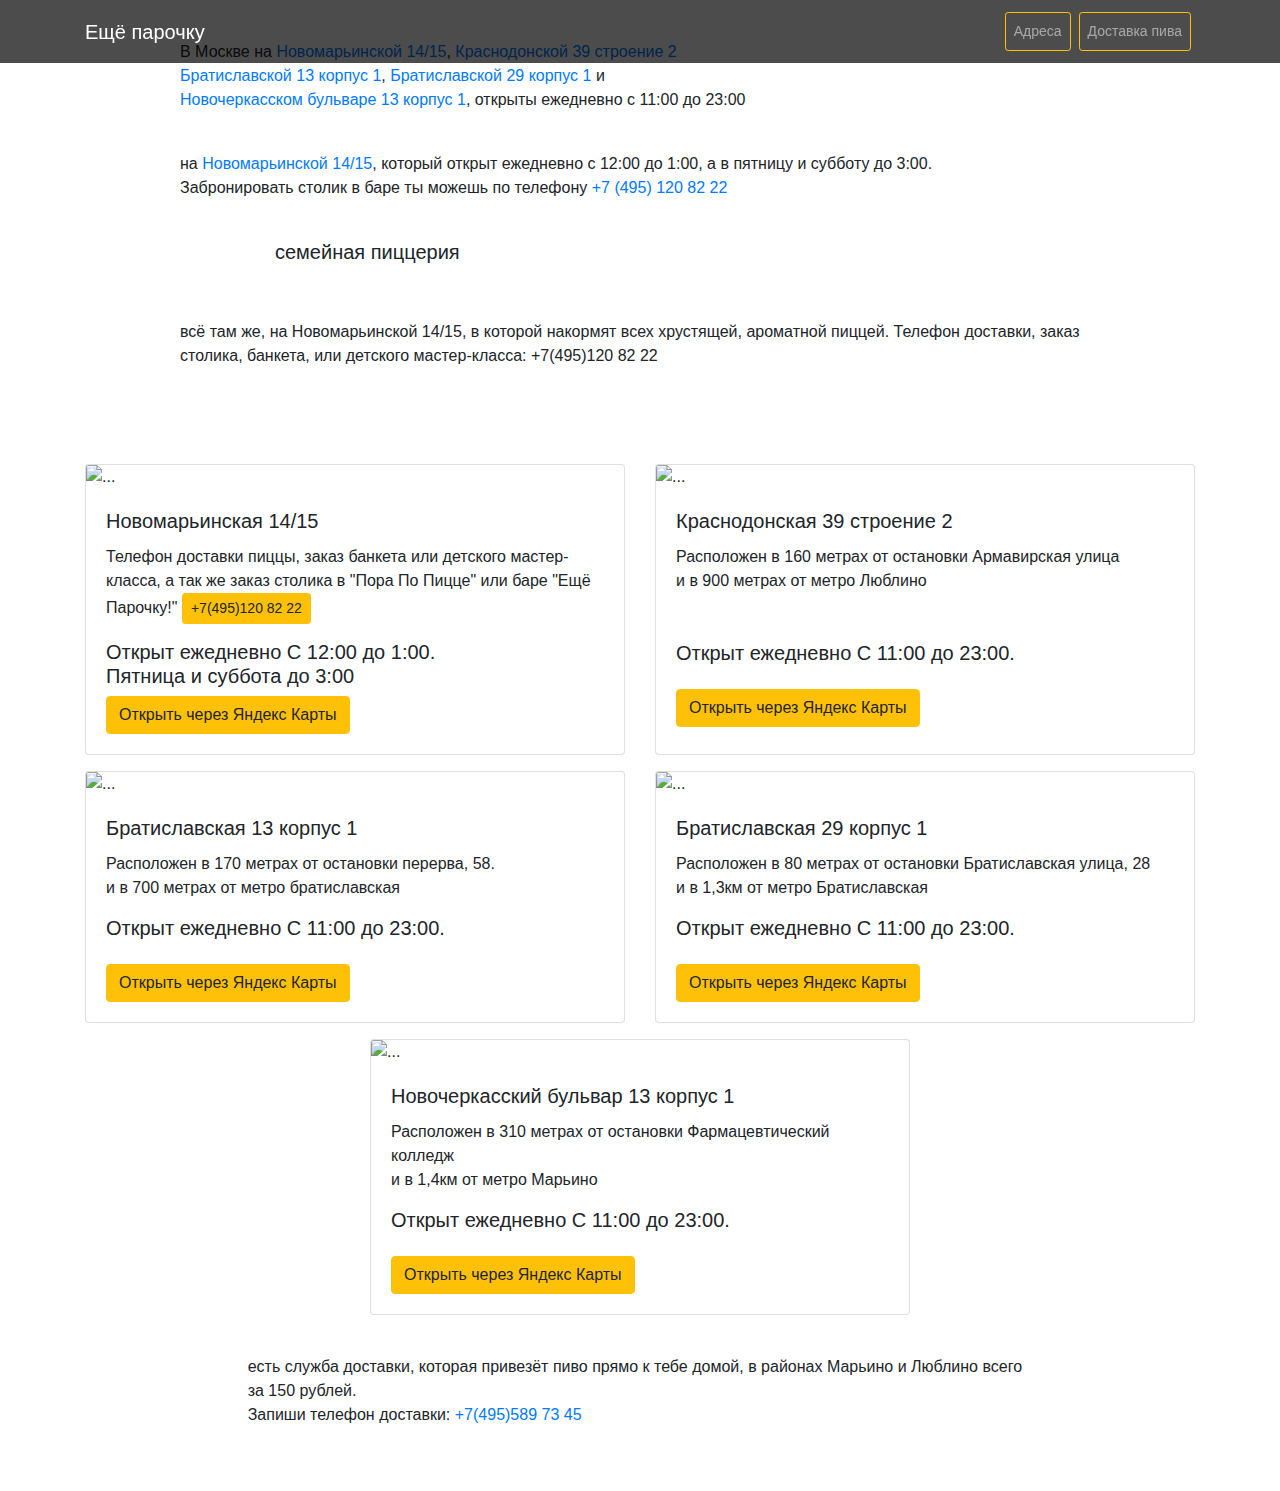
==== commit 5756f1b1: "Update index.html" ====
--- a/index.html
+++ b/index.html
@@ -27,7 +27,7 @@
   <script src="presentational-only/presentational-only.js"></script>
 </head>
 <body>
-  <div class="bg">
+<!--   <div class="bg"> -->
    <nav id="navbar" class="navbar navbar-expand-lg navbar-dark fixed-top" style="background-color: rgba(0,0,0,0.7)">
                <div class="container">
                   <a class=" navbar-brand d-flex align-items-start" href="#"><span class="d-none d-md-block">Ещё парочку</span>
@@ -269,7 +269,7 @@
                </div>
             </div>
          
-   </div>
+<!--    </div> -->
    
 
 
